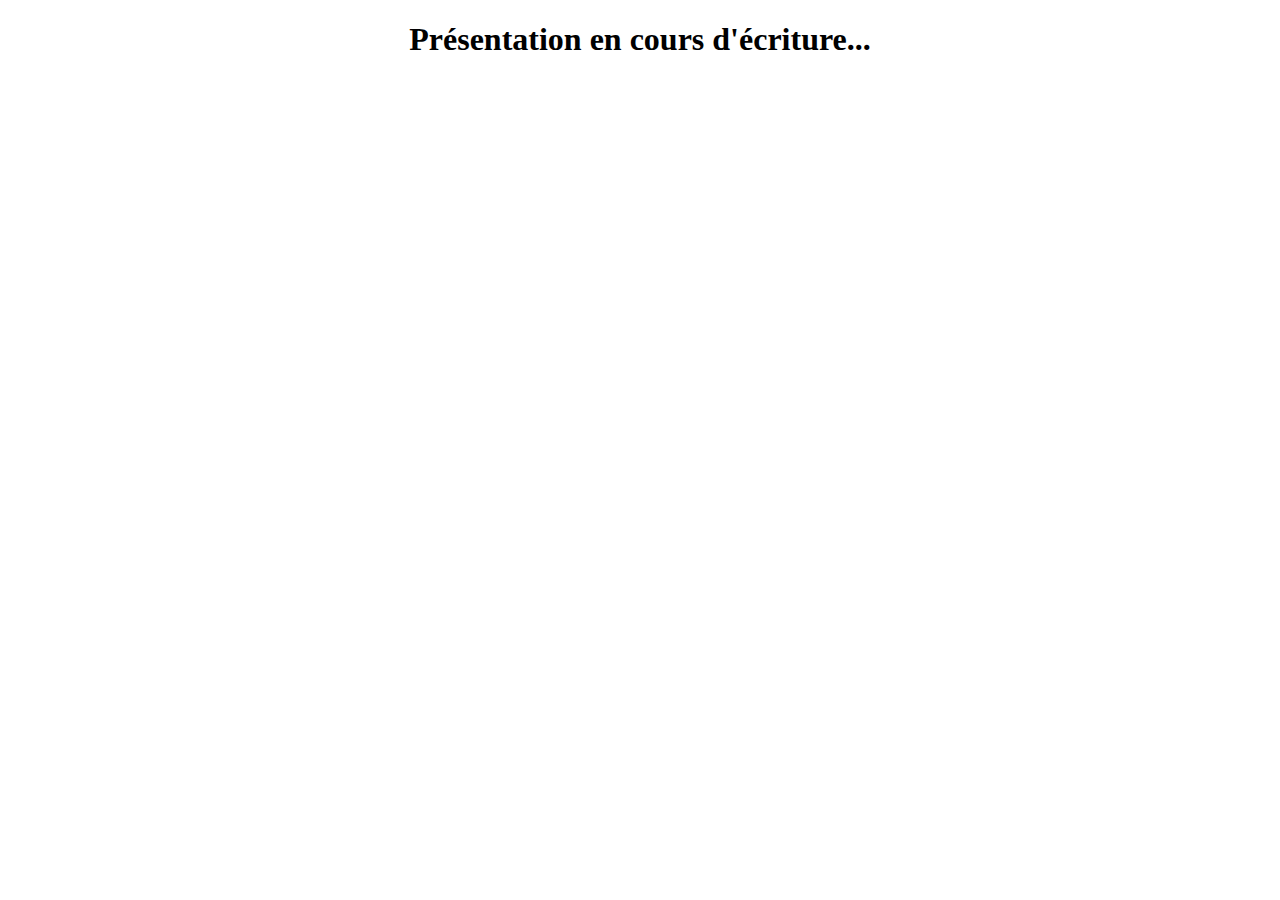
==== index.html @ 57c6d0ca "commit initial, ajout des fichiers de code css, html, javascript, des images svg et png ainsi que du" ====
<!DOCTYPE html>
<html lang="fr-FR">
    <head>
        <meta charset="UTF-8">
        <meta name="viewport" content="width=device-width, initial-scale=1.0">
        <title>Présentation</title>
    </head>
    <body>
        <h1 style="text-align: center;">Présentation en cours d'écriture...</h1>
    </body>
</html>
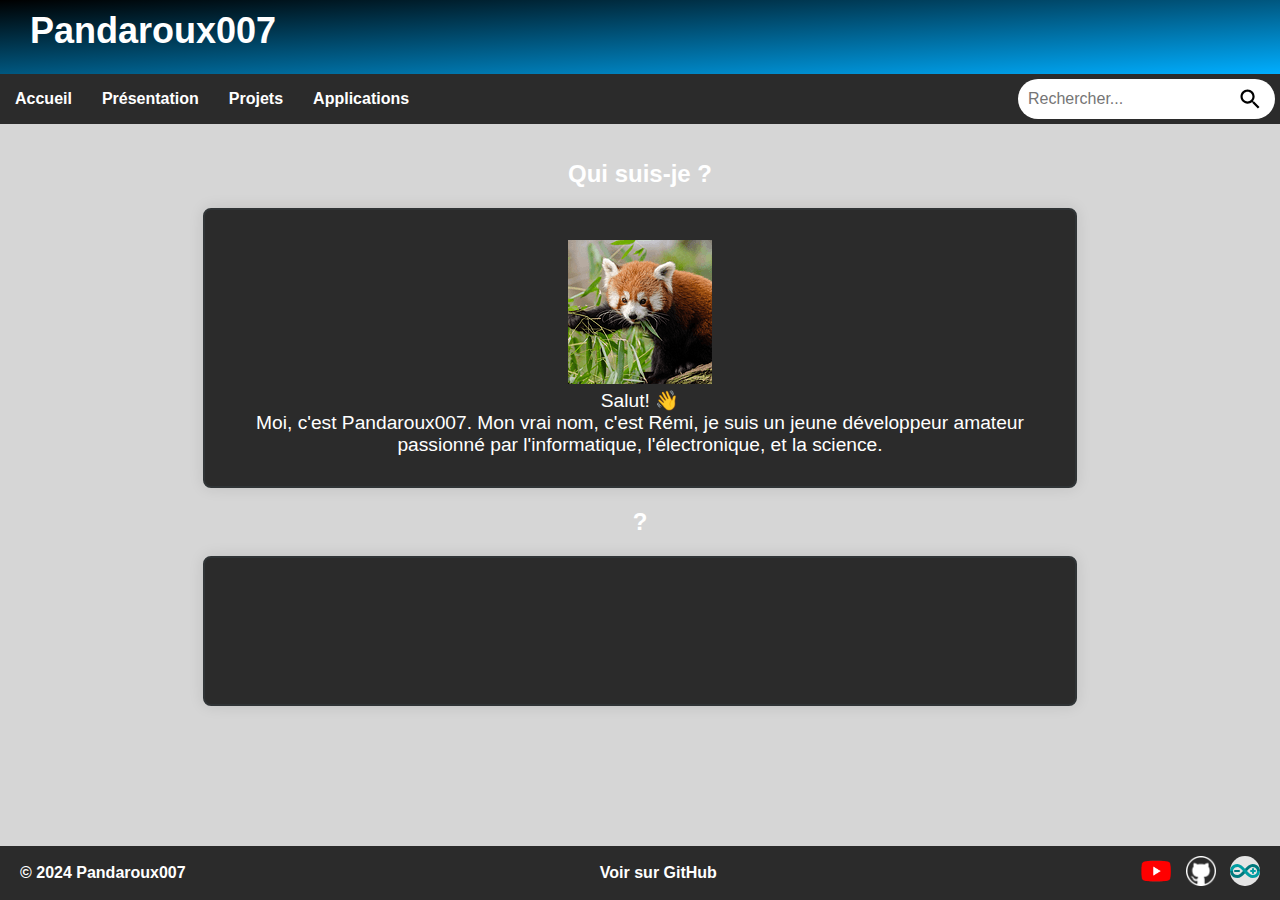
==== commit 8f39fc66: "Commit des fichiers pour déplacement, site non terminé!" ====
--- a/index.html
+++ b/index.html
@@ -1,11 +1,82 @@
 <!DOCTYPE html>
-<html lang="fr-FR">
+<html lang="FR-fr">
     <head>
+        <!-- paramètre html -->
         <meta charset="UTF-8">
         <meta name="viewport" content="width=device-width, initial-scale=1.0">
-        <title>Présentation</title>
+        <meta name="author" content="pandaroux007"/>
+        <meta name="description" content="Site de pandaroux007, jeune développeur amateur de bidouilles et de programmation"/>
+        <meta name="keywords" content="pandaroux007, developpeur, develloppeur, devellopeur, projets, présentation, python, c++, arduino"/>
+        <title>🚀 Hey, salut! 👋 Moi, c'est pandaroux007!</title>
+        <!-- fichier de style css -->
+        <link rel="stylesheet" type="text/css" href="core/style_core/style_page.css">
+        <link rel="stylesheet" type="text/css" href="core/style_core/style_barre_nav.css">
+        <link rel="stylesheet" type="text/css" href="core/style_core/style_widgets.css">
     </head>
     <body>
-        <h1 style="text-align: center;">Présentation en cours d'écriture...</h1>
+        <!--en-tête de page-->
+        <header id="haut_de_page" class="header" role="banner">
+            <div class="titres">
+                <h1 class="titre_site" id="titre_site" title="Pandaroux007">Pandaroux007</h1>
+            </div>
+            <div id="icone_menu_hamburger">
+                <span></span>
+                <span></span>
+                <span></span>
+            </div>
+        </header>
+        <!--barre de navigation et de recherche-->
+        <section id="menu_nav_pages_et_recherche" role="navigation">
+            <!--onglets avec liens vers téléchargement et doc-->
+            <nav class="onglets">
+                <a href="index.html"><li>Accueil</li></a>
+                <a href="#presentation"><li>Présentation</li></a>
+                <a href="#projets"><li>Projets</li></a>
+                <a href="#application"><li>Applications</li></a>
+            </nav>
+            <!--Barre de recherche et son icone-->
+            <div class="conteneur_recherche" title="Entrez un terme ici">
+                <input type="text" class="barre_de_recherche" placeholder="Rechercher..." autocomplete="on" autofocus>
+                <div class="icone-loupe-recherche">
+                    <img src="core/icons_core/recherche.svg" onmousedown="return false" onmousemove="return false" alt="Recherche" title="Rechercher" width="20px" height="20px">
+                </div>
+            </div>
+        </section>
+        <!--Contenu de la page (article, etc...)-->
+        <main class="partie_centrale" role="main">
+            <!--section présentation-->
+            <h2 class="titres_sections_partie_centrale" id="id_titre_presentation">Qui suis-je ?</h2>
+            <section class="sections_partie_centrale section_presentation" aria-labelledby="id_titre_presentation">
+                <img src="core/icons_core/pandaroux007.png" class="img_logo_gotime" onmousedown="return false" onmousemove="return false" alt="Pandaroux007" title="Mon avatar">
+                <article>
+                    Salut! 👋<br>
+                    Moi, c'est Pandaroux007. Mon vrai nom, c'est Rémi, je suis un jeune développeur
+                    amateur passionné par l'informatique, l'électronique, et la science.<br>
+                </article>
+            </section>
+            <!--section présentation-->
+            <h2 class="titres_sections_partie_centrale" id=""> ?</h2>
+            <section class="sections_partie_centrale" aria-labelledby="">
+                
+            </section>
+        </main>
+        <!--bas de page-->
+        <footer class="bas_de_page" role="contentinfo">
+            <div class="bas_de_page_gauche">
+                <p>&copy; 2024 Pandaroux007</p>
+            </div>
+            <div class="bas_de_page_centre">
+                <a href="https://www.github.com/pandaroux007/pandaroux007.github.io" target="_blank">Voir sur GitHub</a>
+            </div>
+            <!--lien sociaux-->
+            <div class="bas_de_page_droite">
+                <a href="https://www.youtube.com/@pandaroux007" target="_blank"><img src="core/icons_core/youtube.png" onmousedown="return false" onmousemove="return false" alt="YouTube" title="YouTube"></a>
+                <a href="https://github.com/pandaroux007" target="_blank"><img src="core/icons_core/github.png" onmousedown="return false" onmousemove="return false" alt="GitHub" title="GitHub"></a>
+                <a href="https://forum.arduino.cc/u/pandaroux007/summary" target="_blank"><img src="core/icons_core/arduino.svg" onmousedown="return false" onmousemove="return false" alt="Arduino Forum" title="Arduino Forum"></a>
+            </div>
+        </footer>
+        <!--charger le javascript -->
+        <script src="core/scripts_core/eventClickBurgerMenu.js"></script>
+        <script>0</script>
     </body>
 </html>--- a/core/style_core/style_page.css
+++ b/core/style_core/style_page.css
@@ -0,0 +1,162 @@
+/* Paramètres pour toute la page */
+@keyframes opac {from {opacity:0} to {opacity:1}}
+* {
+    scroll-behavior: smooth;
+    margin: 0;
+    padding: 0;
+    font-family: Arial, sans-serif;
+    /* animation */
+    animation:opac 0.8s
+}
+
+/* Pour le problème du footer voir : https://openclassrooms.com/forum/sujet/faire-un-footer-qui-reste-tout-le-temps-en-bas#message-91776182 
+et l'exemple sur jsfiddle.net : https://jsfiddle.net/n2zmp3d9/*/
+body {
+    min-height: 100vh;
+	display: flex;
+	flex-direction: column;
+}
+
+.partie_centrale {
+    background: #d6d6d6;
+    text-align: center;
+    flex: 1;
+	padding: 1rem;
+}
+
+/* ------------------------ En-tête du site */
+.header {
+    background: linear-gradient(to bottom right, #000000, #00aeff);
+    display: flex;
+    flex-wrap: wrap;
+    justify-content: space-between;
+    align-items: center;
+    padding: 10px; /* Espace intérieur de l'en-tête */
+    color: white;
+}
+
+/* Titre du site */
+.titres {
+    margin-left: 20px; /* Espacement entre les titres et le logo */
+    margin-bottom: 12px; /* Ajoute un espace entre les titres et le bord de la page */
+    flex-grow: 1; /* Permet à ce conteneur de prendre autant d'espace que possible */
+    text-align: left;
+}
+
+.titre_site {
+    font-size: 36px;
+    margin: 0;
+    text-decoration: none;
+}
+
+.sous_titre_site {
+    font-size: 20px;
+    margin: 0;
+    font-weight: normal;
+}
+
+.logo {
+    flex-shrink: 0; /* empêche le logo de rétrécir pour s'adapter à l'écran */
+    margin-left: 5px; /* espacement entre le logo et les titres */
+}
+
+.logo img {
+    max-width: 100%; /* largeur maximale de l'image : 100% de la largeur du conteneur */
+    height: 80px;
+    width: 80px;
+}
+
+/* ------------------------ responsive ------------------------ */
+@media screen and (max-width: 768px) {
+    /* annule la différence créée par la disparition du logo de l'appli */
+    .header {height: 84px;}
+
+    /* cache l'image quand l'écran est trop petit */
+    .logo {display: none;}
+
+    /* ajuste l'espacement quand l'image est cachée */
+    .titres {
+        margin-bottom: 0;
+        text-align: center;
+    }
+
+    /* On ajuste la position des éléments du footer en fonction de la taille de l'écran */
+    .bas_de_page {
+        flex-direction: column;
+        text-align: center;
+    }
+
+    .bas_de_page_gauche,
+    .bas_de_page_centre,
+    .bas_de_page_droite {
+        padding: 7px 0;
+    }
+
+    .bas_de_page_droite a {
+        margin: 5px;
+    }
+}
+
+@media screen and (max-width: 495px) {
+    .sous_titre_site {
+        display: none;
+    }
+
+    .titre_site {
+        text-align: left;
+        margin-left: 0px;
+    }
+
+    .logo {
+        display: block;
+        text-align: left;
+    }
+}
+
+/* ------------------------ style du bas de la page */
+.bas_de_page {
+    background-color: #2B2B2B;
+    color: white;
+    padding: 10px 0;
+    display: flex;
+    justify-content: space-between;
+    align-items: center;
+    width: 100%;
+}
+
+.bas_de_page_gauche,
+.bas_de_page_centre,
+.bas_de_page_droite {
+    padding: 0 20px;
+    font-weight: bold;
+}
+
+.bas_de_page_gauche p {margin: 0;}
+
+.bas_de_page_centre a {
+    color: white;
+    text-decoration: none;
+    justify-content: space-between;
+}
+.bas_de_page_centre a:visited {color: white;}
+
+.bas_de_page_droite a {margin-left: 10px;}
+.bas_de_page_droite img {width: 30px; height: 30px;}
+
+
+@media screen and (max-width: 768px) {
+    .bas_de_page {
+        flex-direction: column;
+        text-align: center;
+    }
+
+    .bas_de_page_gauche,
+    .bas_de_page_centre,
+    .bas_de_page_droite {
+        padding: 7px 0;
+    }
+
+    .bas_de_page_droite a {
+        margin: 5px;
+    }
+}--- a/core/style_core/style_barre_nav.css
+++ b/core/style_core/style_barre_nav.css
@@ -0,0 +1,130 @@
+#icone_menu_hamburger {
+    display: block;
+}
+
+/*barre grise du menu et de la barre de recherche */
+#menu_nav_pages_et_recherche {
+    background-color: #2B2B2B;
+    display: flex;
+    flex-direction: row;
+    align-items: center;
+    justify-content: space-between;
+    max-height: 0;
+    overflow: hidden;
+    transition: max-height 0.3s ease-out;
+}
+
+#menu_nav_pages_et_recherche.show {
+    max-height: 256px;
+}
+
+.onglets {
+    display: flex;
+    flex-direction: row;
+    align-items: center;
+    list-style: none;
+    cursor: pointer;
+}
+
+.onglets li {
+    padding: 15px;
+}
+
+.onglets li:hover {
+    height: 80%;
+    background-color: #3b3b3b;
+    color: aqua;
+}
+
+.onglets a {
+    color: white;
+    text-decoration: none;
+    font-weight: bold;
+}
+
+/*barre de recherche*/
+.conteneur_recherche {
+    display: flex;
+    align-items: center;
+    background-color: white;
+    border-radius: 20px;
+    margin: 5px;
+    padding: 5px 10px;
+}
+
+.barre_de_recherche {
+    flex: 1;
+    border: none;
+    outline: none;
+    font-size: 16px;
+    background-color: transparent;
+}
+
+.icone-loupe-recherche {
+    align-items: center;
+    text-align: center;
+    height: 20px; /*hauteur*/
+    width: 20px; /*largeur*/
+    padding: 5px; /* Espace interieur */
+    cursor: pointer;
+}
+
+/* creation de la side-barre */
+@media screen and (max-width: 768px) {
+    /* icone du menu (hamburger et croix) animée */
+    #icone_menu_hamburger {
+        margin-right: 10px;
+        width: 40px;
+        height: 40px;
+        background: transparent;
+        border: none;
+        cursor: pointer;
+        padding: 0;
+        display: flex;
+        flex-direction: column;
+        justify-content: space-around;
+        align-items: center;
+    }
+
+    #icone_menu_hamburger span {
+        width: 40px;
+        height: 4px;
+        background-color: black;
+        border-radius: 4px;
+        transition: all 0.3s ease-in-out;
+    }
+
+    #icone_menu_hamburger.active span:nth-child(1) {transform: translateY(13.5px) rotate(45deg);}
+    #icone_menu_hamburger.active span:nth-child(2) {opacity: 0;}
+    #icone_menu_hamburger.active span:nth-child(3) {transform: translateY(-12.5px) rotate(-45deg);}
+
+    #menu_nav_pages_et_recherche {
+        /*display: none;*/
+        /*height: 0;*/
+        padding: 0;
+        display: flex;
+        flex-direction: column;
+        justify-content: center;
+        align-items: center;
+    }
+
+    .onglets {
+        flex-direction: column;
+        align-items: stretch;
+    }
+
+    .onglets a {
+        width: 100%;
+        text-align: center;
+    }
+
+    .conteneur_recherche {
+        width: 90%;
+        margin: 10px auto;
+    }
+}
+
+@media screen and (min-width: 769px) {
+    #icone_menu_hamburger {display: none;}
+    #menu_nav_pages_et_recherche {max-height: none;}
+}--- a/core/style_core/style_widgets.css
+++ b/core/style_core/style_widgets.css
@@ -0,0 +1,54 @@
+/* Boutons sur la page vers le lien de téléchargement, la doc, etc...*/
+.bouton {
+    cursor: pointer;
+    display: inline-block;
+    background-color: #3498DB;
+    text-decoration: none;
+    color: white;
+    border-radius: 5px;
+    padding: 10px 20px;
+    margin: 10px 0;
+    box-shadow: 0 5px #00608d;
+}
+
+.bouton:hover {
+    transform: translateY(1px);
+    -webkit-transform: translateY(1px);
+    box-shadow: 0 4px #00608d;
+}
+
+.bouton:active {
+    transform: translateY(4px);
+    -webkit-transform: translateY(4px);
+    box-shadow: 0 1px #00608d;
+}
+
+/* les sections principales de la partie centrale (main) */
+.titres_sections_partie_centrale {
+    margin-top: 10px;
+    margin-bottom: 10px;
+    padding: 10px 30px;
+    color: white;
+    font-weight: bold;
+}
+
+.sections_partie_centrale {
+    border-radius: 8px;
+    border: 2px solid #303436;
+    background-color: #2B2B2B;
+    padding: 30px; /* espace intérieur */
+    font-size: larger;
+    margin-inline: 15%;
+    min-height: 150px; /* hauteur minimale de la section */
+    box-sizing: border-box; /* inclure la bordure dans le calcul de la taille */
+    box-shadow: 0 0 15px rgba(0, 0, 0, 0.1);
+    color: white;
+}
+
+/* Media query pour les petits écrans */
+@media screen and (max-width: 768px) {
+    .sections_partie_centrale {
+        margin-inline: 5%;
+        padding: 10px;
+    }
+}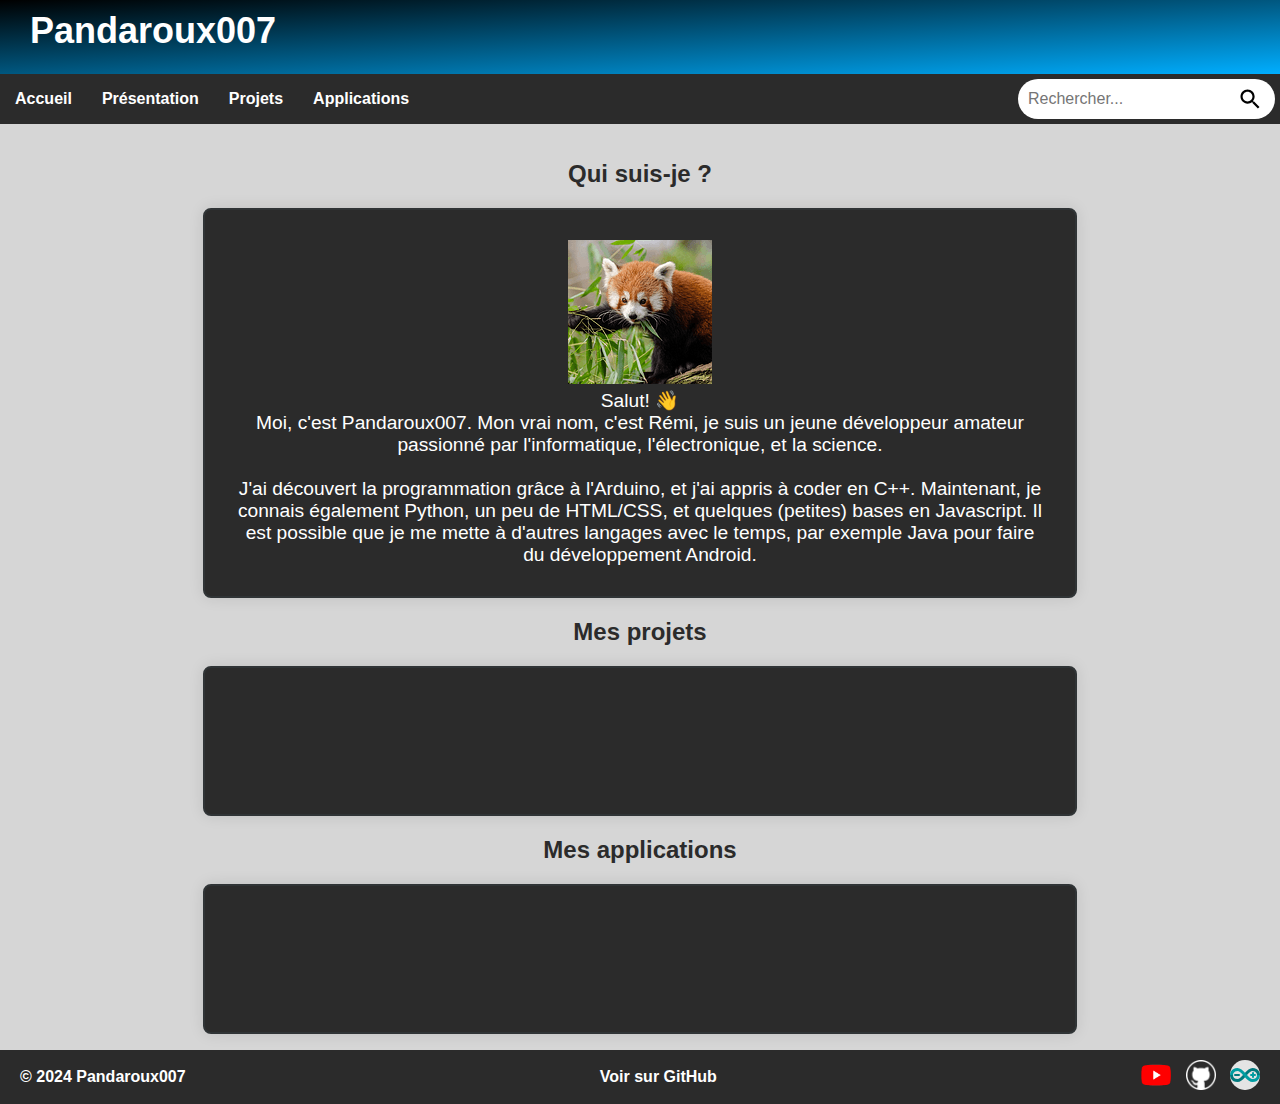
==== commit 1129140e: "Changement de l'arborescence des fichiers, création d'un core contenant la base du site et les style" ====
--- a/index.html
+++ b/index.html
@@ -32,7 +32,7 @@
                 <a href="index.html"><li>Accueil</li></a>
                 <a href="#presentation"><li>Présentation</li></a>
                 <a href="#projets"><li>Projets</li></a>
-                <a href="#application"><li>Applications</li></a>
+                <a href="#applications"><li>Applications</li></a>
             </nav>
             <!--Barre de recherche et son icone-->
             <div class="conteneur_recherche" title="Entrez un terme ici">
@@ -46,17 +46,27 @@
         <main class="partie_centrale" role="main">
             <!--section présentation-->
             <h2 class="titres_sections_partie_centrale" id="id_titre_presentation">Qui suis-je ?</h2>
-            <section class="sections_partie_centrale section_presentation" aria-labelledby="id_titre_presentation">
+            <section id="presentation" class="sections_partie_centrale section_presentation" aria-labelledby="id_titre_presentation">
                 <img src="core/icons_core/pandaroux007.png" class="img_logo_gotime" onmousedown="return false" onmousemove="return false" alt="Pandaroux007" title="Mon avatar">
                 <article>
                     Salut! 👋<br>
                     Moi, c'est Pandaroux007. Mon vrai nom, c'est Rémi, je suis un jeune développeur
                     amateur passionné par l'informatique, l'électronique, et la science.<br>
+                    <br>
+                    J'ai découvert la programmation grâce à l'Arduino, et j'ai appris à coder en C++.
+                    Maintenant, je connais également Python, un peu de HTML/CSS, et quelques (petites)
+                    bases en Javascript. Il est possible que je me mette à d'autres langages avec le temps,
+                    par exemple Java pour faire du développement Android.
                 </article>
             </section>
-            <!--section présentation-->
-            <h2 class="titres_sections_partie_centrale" id=""> ?</h2>
-            <section class="sections_partie_centrale" aria-labelledby="">
+            <!--section projets-->
+            <h2 class="titres_sections_partie_centrale" id="">Mes projets</h2>
+            <section id="projets" class="sections_partie_centrale" aria-labelledby="">
+                
+            </section>
+            <!--section applications-->
+            <h2 class="titres_sections_partie_centrale" id="">Mes applications</h2>
+            <section id="applications" class="sections_partie_centrale" aria-labelledby="">
                 
             </section>
         </main>
--- a/core/style_core/style_page.css
+++ b/core/style_core/style_page.css
@@ -1,3 +1,5 @@
+@import url("style_couleur.css");
+
 /* Paramètres pour toute la page */
 @keyframes opac {from {opacity:0} to {opacity:1}}
 * {
@@ -18,7 +20,7 @@
 }
 
 .partie_centrale {
-    background: #d6d6d6;
+    background: var(--couleur-background-partie-centrale);
     text-align: center;
     flex: 1;
 	padding: 1rem;
@@ -31,7 +33,7 @@
     flex-wrap: wrap;
     justify-content: space-between;
     align-items: center;
-    padding: 10px; /* Espace intérieur de l'en-tête */
+    padding: 10px;
     color: white;
 }
 
@@ -65,6 +67,36 @@
     height: 80px;
     width: 80px;
 }
+
+/* ------------------------ style du bas de la page (footer) */
+.bas_de_page {
+    background-color: var(--couleur-sombre);
+    color: white;
+    padding: 10px 0;
+    display: flex;
+    justify-content: space-between;
+    align-items: center;
+    width: 100%;
+}
+
+.bas_de_page_gauche,
+.bas_de_page_centre,
+.bas_de_page_droite {
+    padding: 0 20px;
+    font-weight: bold;
+}
+
+.bas_de_page_gauche p {margin: 0;}
+
+.bas_de_page_centre a {
+    color: white;
+    text-decoration: none;
+    justify-content: space-between;
+}
+.bas_de_page_centre a:visited {color: white;}
+
+.bas_de_page_droite a {margin-left: 10px;}
+.bas_de_page_droite img {width: 30px; height: 30px;}
 
 /* ------------------------ responsive ------------------------ */
 @media screen and (max-width: 768px) {
@@ -111,52 +143,4 @@
         display: block;
         text-align: left;
     }
-}
-
-/* ------------------------ style du bas de la page */
-.bas_de_page {
-    background-color: #2B2B2B;
-    color: white;
-    padding: 10px 0;
-    display: flex;
-    justify-content: space-between;
-    align-items: center;
-    width: 100%;
-}
-
-.bas_de_page_gauche,
-.bas_de_page_centre,
-.bas_de_page_droite {
-    padding: 0 20px;
-    font-weight: bold;
-}
-
-.bas_de_page_gauche p {margin: 0;}
-
-.bas_de_page_centre a {
-    color: white;
-    text-decoration: none;
-    justify-content: space-between;
-}
-.bas_de_page_centre a:visited {color: white;}
-
-.bas_de_page_droite a {margin-left: 10px;}
-.bas_de_page_droite img {width: 30px; height: 30px;}
-
-
-@media screen and (max-width: 768px) {
-    .bas_de_page {
-        flex-direction: column;
-        text-align: center;
-    }
-
-    .bas_de_page_gauche,
-    .bas_de_page_centre,
-    .bas_de_page_droite {
-        padding: 7px 0;
-    }
-
-    .bas_de_page_droite a {
-        margin: 5px;
-    }
 }--- a/core/style_core/style_widgets.css
+++ b/core/style_core/style_widgets.css
@@ -28,14 +28,14 @@
     margin-top: 10px;
     margin-bottom: 10px;
     padding: 10px 30px;
-    color: white;
+    color: var(--couleur-sombre);
     font-weight: bold;
 }
 
 .sections_partie_centrale {
     border-radius: 8px;
     border: 2px solid #303436;
-    background-color: #2B2B2B;
+    background-color: var(--couleur-sombre);
     padding: 30px; /* espace intérieur */
     font-size: larger;
     margin-inline: 15%;
@@ -45,10 +45,39 @@
     color: white;
 }
 
-/* Media query pour les petits écrans */
 @media screen and (max-width: 768px) {
     .sections_partie_centrale {
         margin-inline: 5%;
         padding: 10px;
     }
-}+}
+
+/* bouton voir plus */
+.bouton_voir_plus {
+    display: flex;
+    flex-direction: row;
+    align-items: center;
+    text-decoration: none;
+    color: white;
+    float: right;
+    cursor: pointer;
+    margin-top: 30px;
+}
+
+.bouton_voir_plus:hover {color: aqua;}
+
+.bouton_voir_plus img {
+    height: 20px;
+    width: 20px;
+    fill: white;
+    margin-left: 5px;
+}
+
+/* liens dans les paragraphes */
+.txt_lien {
+    text-decoration: none;
+    color: white;
+    font-weight: bold;
+}
+
+.txt_lien:hover {color: aqua;}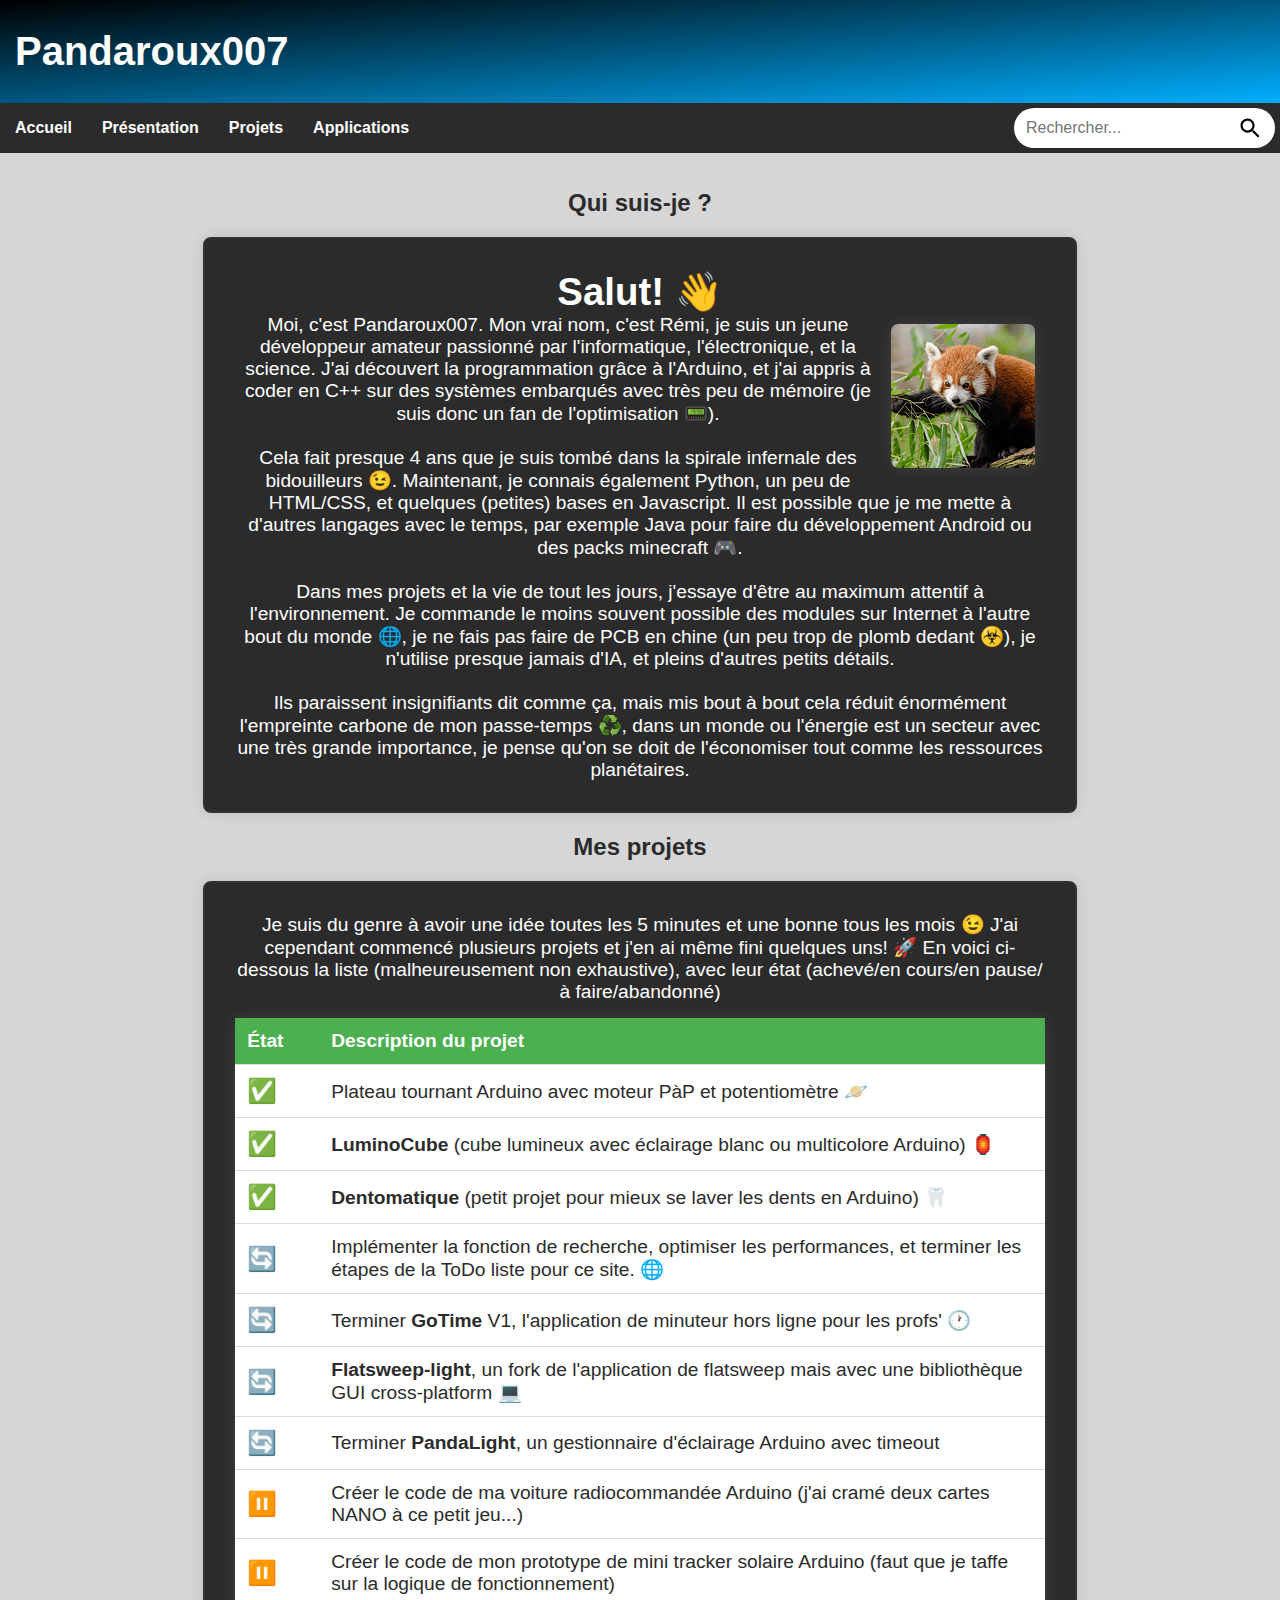
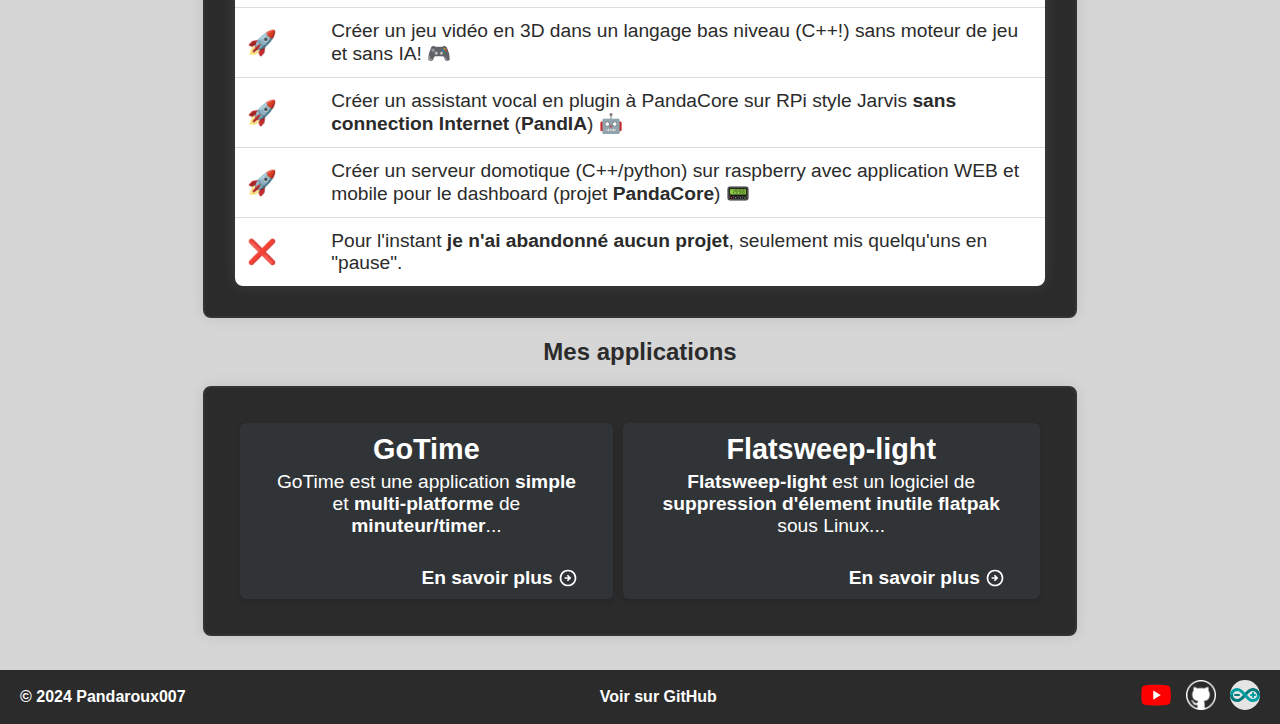
==== commit 3f4250a3: "MàJ core. ToDo DONE > voir ToDo.md" ====
--- a/index.html
+++ b/index.html
@@ -7,17 +7,20 @@
         <meta name="author" content="pandaroux007"/>
         <meta name="description" content="Site de pandaroux007, jeune développeur amateur de bidouilles et de programmation"/>
         <meta name="keywords" content="pandaroux007, developpeur, develloppeur, devellopeur, projets, présentation, python, c++, arduino"/>
-        <title>🚀 Hey, salut! 👋 Moi, c'est pandaroux007!</title>
         <!-- fichier de style css -->
-        <link rel="stylesheet" type="text/css" href="core/style_core/style_page.css">
+        <link rel="stylesheet" type="text/css" href="core/style_core/style_haut_bas.css">
         <link rel="stylesheet" type="text/css" href="core/style_core/style_barre_nav.css">
         <link rel="stylesheet" type="text/css" href="core/style_core/style_widgets.css">
+        <link rel="stylesheet" type="text/css" href="styles/style_accueil.css">
+        <!-- favicon & titre -->
+        <link rel="shortcut icon" type="image/png" href="core/icons_core/logo.svg">
+        <title>Hey, salut! 👋 Moi, c'est pandaroux007! 🚀</title>
     </head>
     <body>
         <!--en-tête de page-->
         <header id="haut_de_page" class="header" role="banner">
-            <div class="titres">
-                <h1 class="titre_site" id="titre_site" title="Pandaroux007">Pandaroux007</h1>
+            <div class="titre_seul">
+                <h1 class="titre_site" title="Pandaroux007">Pandaroux007</h1>
             </div>
             <div id="icone_menu_hamburger">
                 <span></span>
@@ -46,29 +49,134 @@
         <main class="partie_centrale" role="main">
             <!--section présentation-->
             <h2 class="titres_sections_partie_centrale" id="id_titre_presentation">Qui suis-je ?</h2>
-            <section id="presentation" class="sections_partie_centrale section_presentation" aria-labelledby="id_titre_presentation">
-                <img src="core/icons_core/pandaroux007.png" class="img_logo_gotime" onmousedown="return false" onmousemove="return false" alt="Pandaroux007" title="Mon avatar">
+            <section id="presentation" class="sections_partie_centrale" aria-labelledby="id_titre_presentation">
                 <article>
-                    Salut! 👋<br>
-                    Moi, c'est Pandaroux007. Mon vrai nom, c'est Rémi, je suis un jeune développeur
-                    amateur passionné par l'informatique, l'électronique, et la science.<br>
-                    <br>
-                    J'ai découvert la programmation grâce à l'Arduino, et j'ai appris à coder en C++.
+                    <h1>Salut! 👋<br></h1>
+                    <img src="icons/pandaroux007.png" id="avatar" onmousedown="return false" onmousemove="return false" alt="Pandaroux007" title="Mon avatar (n'est-il pas mignon simone! 🤩)">
+                    <p>Moi, c'est Pandaroux007. Mon vrai nom, c'est Rémi, je suis un jeune développeur
+                    amateur passionné par l'informatique, l'électronique, et la science. J'ai découvert
+                    la programmation grâce à l'Arduino, et j'ai appris à coder en C++ sur des systèmes
+                    embarqués avec très peu de mémoire (je suis donc un fan de l'optimisation 📟️).<br></p>
+                    <p><br>Cela fait presque 4 ans que je suis tombé dans la spirale infernale des bidouilleurs 😉.
                     Maintenant, je connais également Python, un peu de HTML/CSS, et quelques (petites)
                     bases en Javascript. Il est possible que je me mette à d'autres langages avec le temps,
-                    par exemple Java pour faire du développement Android.
+                    par exemple Java pour faire du développement Android ou des packs minecraft 🎮️.<br></p>
+                    <p><br>Dans mes projets et la vie de tout les jours, j'essaye d'être au maximum attentif
+                    à l'environnement. Je commande le moins souvent possible des modules sur Internet
+                    à l'autre bout du monde 🌐, je ne fais pas faire de PCB en chine (un peu trop de
+                    plomb dedant ☣️), je n'utilise presque jamais d'IA, et pleins d'autres petits détails.<br></p>
+                    <p><br>Ils paraissent insignifiants dit comme ça, mais mis bout à bout cela réduit énormément
+                    l'empreinte carbone de mon passe-temps ♻️, dans un monde ou l'énergie est un secteur avec
+                    une très grande importance, je pense qu'on se doit de l'économiser tout comme les
+                    ressources planétaires.</p>
                 </article>
             </section>
             <!--section projets-->
             <h2 class="titres_sections_partie_centrale" id="">Mes projets</h2>
             <section id="projets" class="sections_partie_centrale" aria-labelledby="">
-                
+                <table class="tableau_projets">
+                    <caption>
+                        Je suis du genre à avoir une idée toutes les 5 minutes et une bonne tous les mois 😉
+                        J'ai cependant commencé plusieurs projets et j'en ai même fini quelques uns! 🚀
+                        En voici ci-dessous la liste (malheureusement non exhaustive), avec leur état (achevé/en cours/en pause/à faire/abandonné)
+                    </caption>
+                    <!-- première ligne contenant les en-tête de colonnes -->
+                    <thead>
+                        <tr>
+                            <th class="colonne_etat_projet">État</th>
+                            <th>Description du projet</th>
+                        </tr>
+                    </thead>
+                    <tbody>
+                        <!-- projets terminés (y'en a si peu ??) -->
+                        <tr>
+                            <td class="colonne_etat_projet" data-label="État"><span class="icone_etat_projet">✅</span></td>
+                            <td data-label="Description">Plateau tournant Arduino avec moteur PàP et potentiomètre 🪐</td>
+                        </tr>
+                        <tr>
+                            <td class="colonne_etat_projet" data-label="État"><span class="icone_etat_projet">✅</span></td>
+                            <td data-label="Description"><b>LuminoCube</b> (cube lumineux avec éclairage blanc ou multicolore Arduino) 🏮</td>
+                        </tr>
+                        <tr>
+                            <td class="colonne_etat_projet" data-label="État"><span class="icone_etat_projet">✅</span></td>
+                            <td data-label="Description"><b>Dentomatique</b> (petit projet pour mieux se laver les dents en Arduino) 🦷</td>
+                        </tr>
+                        <!-- projets en cours -->
+                        <tr>
+                            <td class="colonne_etat_projet" data-label="État"><span class="icone_etat_projet">🔄</span></td>
+                            <td data-label="Description">
+                                Implémenter la fonction de recherche, optimiser les performances,
+                                et terminer les étapes de la ToDo liste pour ce site. 🌐</td>
+                        </tr>
+                        <tr>
+                            <td class="colonne_etat_projet" data-label="État"><span class="icone_etat_projet">🔄</span></td>
+                            <td data-label="Description">Terminer <b>GoTime</b> V1, l'application de minuteur hors ligne pour les profs' 🕐️</td>
+                        </tr>
+                        <tr>
+                            <td class="colonne_etat_projet" data-label="État"><span class="icone_etat_projet">🔄</span></td>
+                            <td data-label="Description"><b>Flatsweep-light</b>, un fork de l'application de flatsweep mais
+                                avec une bibliothèque GUI cross-platform 💻️</td>
+                        </tr>
+                        <tr>
+                            <td class="colonne_etat_projet" data-label="État"><span class="icone_etat_projet">🔄</span></td>
+                            <td data-label="Description">Terminer <b>PandaLight</b>, un gestionnaire d'éclairage Arduino avec timeout</td>
+                        </tr>
+                        <!-- projets mis en pause (temporaire !!!) -->
+                        <tr>
+                            <td class="colonne_etat_projet" data-label="État"><span class="icone_etat_projet">⏸️</span></td>
+                            <td data-label="Description">Créer le code de ma voiture radiocommandée Arduino (j'ai cramé deux cartes NANO à ce petit jeu...)</td>
+                        </tr>
+                        <tr>
+                            <td class="colonne_etat_projet" data-label="État"><span class="icone_etat_projet">⏸️</span></td>
+                            <td data-label="Description">Créer le code de mon prototype de mini tracker solaire Arduino (faut que je taffe sur la logique de fonctionnement)</td>
+                        </tr>
+                        <!-- projets à réaliser (certains utopiques lol) -->
+                        <tr>
+                            <td class="colonne_etat_projet" data-label="État"><span class="icone_etat_projet">🚀</span></td>
+                            <td data-label="Description">Créer un jeu vidéo en 3D dans un langage bas niveau (C++!) sans moteur de jeu et sans IA! 🎮️</td>
+                        </tr>
+                        <tr>
+                            <td class="colonne_etat_projet" data-label="État"><span class="icone_etat_projet">🚀</span></td>
+                            <td data-label="Description">Créer un assistant vocal en plugin à PandaCore sur RPi style Jarvis <b>sans connection Internet</b> (<b>PandIA</b>) 🤖</td>
+                        </tr>
+                        <tr>
+                            <td class="colonne_etat_projet" data-label="État"><span class="icone_etat_projet">🚀</span></td>
+                            <td data-label="Description">Créer un serveur domotique (C++/python) sur raspberry avec
+                                application WEB et mobile pour le dashboard (projet <b>PandaCore</b>) 📟️</td>
+                        </tr>
+                        <!-- projets abandonnés -->
+                        <tr>
+                            <td class="colonne_etat_projet" data-label="État"><span class="icone_etat_projet">❌</span></td>
+                            <td data-label="Description">Pour l'instant <b>je n'ai abandonné aucun projet</b>, seulement mis quelqu'uns en "pause".</td>
+                        </tr>
+                    </tbody>
+                </table>
             </section>
             <!--section applications-->
             <h2 class="titres_sections_partie_centrale" id="">Mes applications</h2>
-            <section id="applications" class="sections_partie_centrale" aria-labelledby="">
-                
+            <section id="applications" class="sections_partie_centrale parent_cellules_internes" aria-labelledby="">
+                <div class="cellule_interne">
+                    <h2><a href="https://pandaroux007.github.io/gotime/" class="txt_lien" target="_blank">GoTime</a></h2>
+                    <p>
+                        GoTime est une application <b>simple</b> et <b>multi-platforme</b> de <b>minuteur/timer</b>...
+                    </p>
+                    <a href="gotime/index.html" class="bouton_voir_plus" title="En savoir plus">
+                        <p><b>En savoir plus</b></p>
+                        <img src="core/icons_core/arrow_circle.svg" onmousedown="return false" onmousemove="return false" alt="➡️">
+                    </a>
+                </div>
+                <div class="cellule_interne">
+                    <h2><a href="https://pandaroux007.github.io/flatsweep-light/" class="txt_lien" target="_blank">Flatsweep-light</a></h2>
+                    <p>
+                        <b>Flatsweep-light</b> est un logiciel de <b>suppression d'élement inutile flatpak</b> sous Linux...
+                    </p>
+                    <a href="index.html" class="bouton_voir_plus" title="En savoir plus">
+                        <p><b>En savoir plus</b></p>
+                        <img src="core/icons_core/arrow_circle.svg" onmousedown="return false" onmousemove="return false" alt="➡️">
+                    </a>
+                </div>
             </section>
+            <br>
         </main>
         <!--bas de page-->
         <footer class="bas_de_page" role="contentinfo">
@@ -87,6 +195,7 @@
         </footer>
         <!--charger le javascript -->
         <script src="core/scripts_core/eventClickBurgerMenu.js"></script>
+        <script src="scripts/titleIconsStateProject.js"></script>
         <script>0</script>
     </body>
 </html>--- a/core/style_core/style_haut_bas.css
+++ b/core/style_core/style_haut_bas.css
@@ -0,0 +1,148 @@
+/* Paramètres pour toute la page */
+@keyframes opac {from {opacity:0} to {opacity:1}}
+* {
+    scroll-behavior: smooth;
+    margin: 0;
+    font-family: Arial, sans-serif;
+    /* animation */
+    animation:opac 0.8s
+}
+
+/* Pour le problème du footer voir : https://openclassrooms.com/forum/sujet/faire-un-footer-qui-reste-tout-le-temps-en-bas#message-91776182 
+et l'exemple sur jsfiddle.net : https://jsfiddle.net/n2zmp3d9/*/
+body {
+    min-height: 100vh;
+	display: flex;
+	flex-direction: column;
+}
+
+.partie_centrale {
+    background: #D6D6D6;
+    text-align: center;
+    flex: 1;
+	padding: 1rem;
+}
+
+/* ------------------------ En-tête du site */
+.header {
+    background: linear-gradient(to bottom right, #000000, #00aeff);
+    display: flex;
+    flex-wrap: wrap;
+    justify-content: space-between;
+    align-items: center;
+    padding: 10px;
+    color: white;
+}
+
+/* Titre(s) du site */
+.titres { /* quand il y a un titre et un sous-titre */
+    margin-left: 20px;
+    margin-bottom: 12px;
+    flex-grow: 1; /* Permet à ce conteneur de prendre autant d'espace que possible */
+    text-align: left;
+}
+
+.titre_seul { /* quand il n'y a qu'un titre */
+    margin-top: 19px;
+    margin-bottom: 19px;
+    margin-left: 5px;
+}
+
+.titre_site {
+    font-size: 40px;
+    margin: 0;
+    text-decoration: none;
+}
+
+.sous_titre_site {
+    font-size: 20px;
+    margin: 0;
+    font-weight: normal;
+}
+
+/* logo (pas sur toutes les pages) */
+.logo {
+    flex-shrink: 0; /* empêche le logo de rétrécir pour s'adapter à l'écran */
+    margin-left: 5px;
+}
+
+.logo img {
+    max-width: 100%; /* largeur maximale de l'image : 100% de la largeur du conteneur */
+    height: 80px;
+    width: 80px;
+}
+
+/* ------------------------ style du bas de la page (footer) */
+.bas_de_page {
+    background-color: #2B2B2B;
+    color: white;
+    padding: 10px 0;
+    display: flex;
+    justify-content: space-between;
+    align-items: center;
+    width: 100%;
+}
+
+.bas_de_page_gauche,
+.bas_de_page_centre,
+.bas_de_page_droite {
+    padding: 0 20px;
+    font-weight: bold;
+}
+
+.bas_de_page_gauche p {margin: 0;}
+
+.bas_de_page_centre a {
+    color: white;
+    text-decoration: none;
+    justify-content: space-between;
+}
+.bas_de_page_centre a:visited {color: white;}
+
+.bas_de_page_droite a {margin-left: 10px;}
+.bas_de_page_droite img {width: 30px; height: 30px;}
+
+/* ------------------------ responsive ------------------------ */
+@media screen and (max-width: 768px) {
+    /* annule la différence créée par la disparition du logo de l'appli */
+    .header {height: 84px;}
+
+    .logo {display: none;} /* cache l'image quand l'écran est trop petit */
+
+    /* ajuste l'espacement quand l'image est cachée */
+    .titres, .titre_seul {
+        text-align: center;
+    }
+
+    /* On ajuste la position des éléments du footer en fonction de la taille de l'écran */
+    .bas_de_page {
+        flex-direction: column;
+        text-align: center;
+    }
+
+    .bas_de_page_gauche,
+    .bas_de_page_centre,
+    .bas_de_page_droite {
+        padding: 7px 0;
+    }
+
+    .bas_de_page_droite a {
+        margin: 5px;
+    }
+}
+
+@media screen and (max-width: 495px) {
+    .sous_titre_site {
+        display: none;
+    }
+
+    .titre_site {
+        text-align: left;
+        margin-left: 0px;
+    }
+
+    .logo {
+        display: block;
+        text-align: left;
+    }
+}--- a/core/style_core/style_widgets.css
+++ b/core/style_core/style_widgets.css
@@ -28,18 +28,17 @@
     margin-top: 10px;
     margin-bottom: 10px;
     padding: 10px 30px;
-    color: var(--couleur-sombre);
+    color: #2B2B2B;
     font-weight: bold;
 }
 
 .sections_partie_centrale {
     border-radius: 8px;
     border: 2px solid #303436;
-    background-color: var(--couleur-sombre);
-    padding: 30px; /* espace intérieur */
+    background-color: #2B2B2B;
+    padding: 30px;
     font-size: larger;
     margin-inline: 15%;
-    min-height: 150px; /* hauteur minimale de la section */
     box-sizing: border-box; /* inclure la bordure dans le calcul de la taille */
     box-shadow: 0 0 15px rgba(0, 0, 0, 0.1);
     color: white;
@@ -80,4 +79,49 @@
     font-weight: bold;
 }
 
-.txt_lien:hover {color: aqua;}+.txt_lien:hover {color: aqua;}
+
+/* style section presentation */
+.article {
+    display: flex;
+    flex-direction: row-reverse;
+    align-items: center;
+}
+
+.article article {
+    background-color: #303436;
+    border-radius: 5px;
+    padding: 20px;
+    box-shadow: 0 4px 6px rgba(0, 0, 0, 0.1);
+    margin: 10px;
+}
+
+@media screen and (max-width: 768px) {
+    .article article {
+        background-color: #2B2B2B;
+        box-shadow: none;
+        padding: 5%;
+    }
+}
+
+/* plus petite zone à l'interieur des sections de la partie centrale */
+.cellule_interne {
+    border-radius: 6px;
+    border: none;
+    box-shadow: 0 4px 6px rgba(0, 0, 0, 0.1);
+    background-color: #303436;
+    padding: 10px 35px;
+    margin: 5px;
+}
+
+.cellule_interne h2 {margin-bottom: 5px;}
+
+.parent_cellules_internes {
+    display: flex;
+}
+
+@media screen and (max-width: 768px) {
+    .parent_cellules_internes {
+        flex-direction: column;
+    }
+}--- a/styles/style_accueil.css
+++ b/styles/style_accueil.css
@@ -0,0 +1,56 @@
+#avatar {
+    box-shadow: 0 0 15px rgba(255, 255, 255, 0.1);
+    border-radius: 5%;
+    flex-shrink: 0;
+    margin: 10px;
+    float: right;
+}
+
+@media screen and (max-width: 768px) {
+    #avatar {
+        float: none;
+    }
+}
+
+.tableau_projets {
+    width: 100%;
+    border-collapse: collapse;
+    background-color: white;
+    box-shadow: 0 0 15px rgba(255, 255, 255, 0.1);
+    border-radius: 8px;
+    overflow: hidden;
+}
+
+.tableau_projets caption {
+    margin-bottom: 15px;
+}
+
+.tableau_projets th,
+.tableau_projets td {
+    padding: 12px;
+    text-align: left;
+    border-bottom: 1px solid #ddd;
+    color: #2B2B2B;
+}
+
+.tableau_projets th {
+    background-color: #4CAF50;
+    color: white;
+}
+
+.colonne_etat_projet {
+    width: 60px;
+    text-align: center;
+}
+
+.icone_etat_projet {font-size: 24px;}
+
+.tableau_projets tbody tr:last-child td {
+    border-bottom: none; /* bordure inférieure de la dernière ligne*/
+}
+
+@media screen and (max-width: 768px) {
+    .colonne_etat_projet {
+        width: 35px;
+    }
+}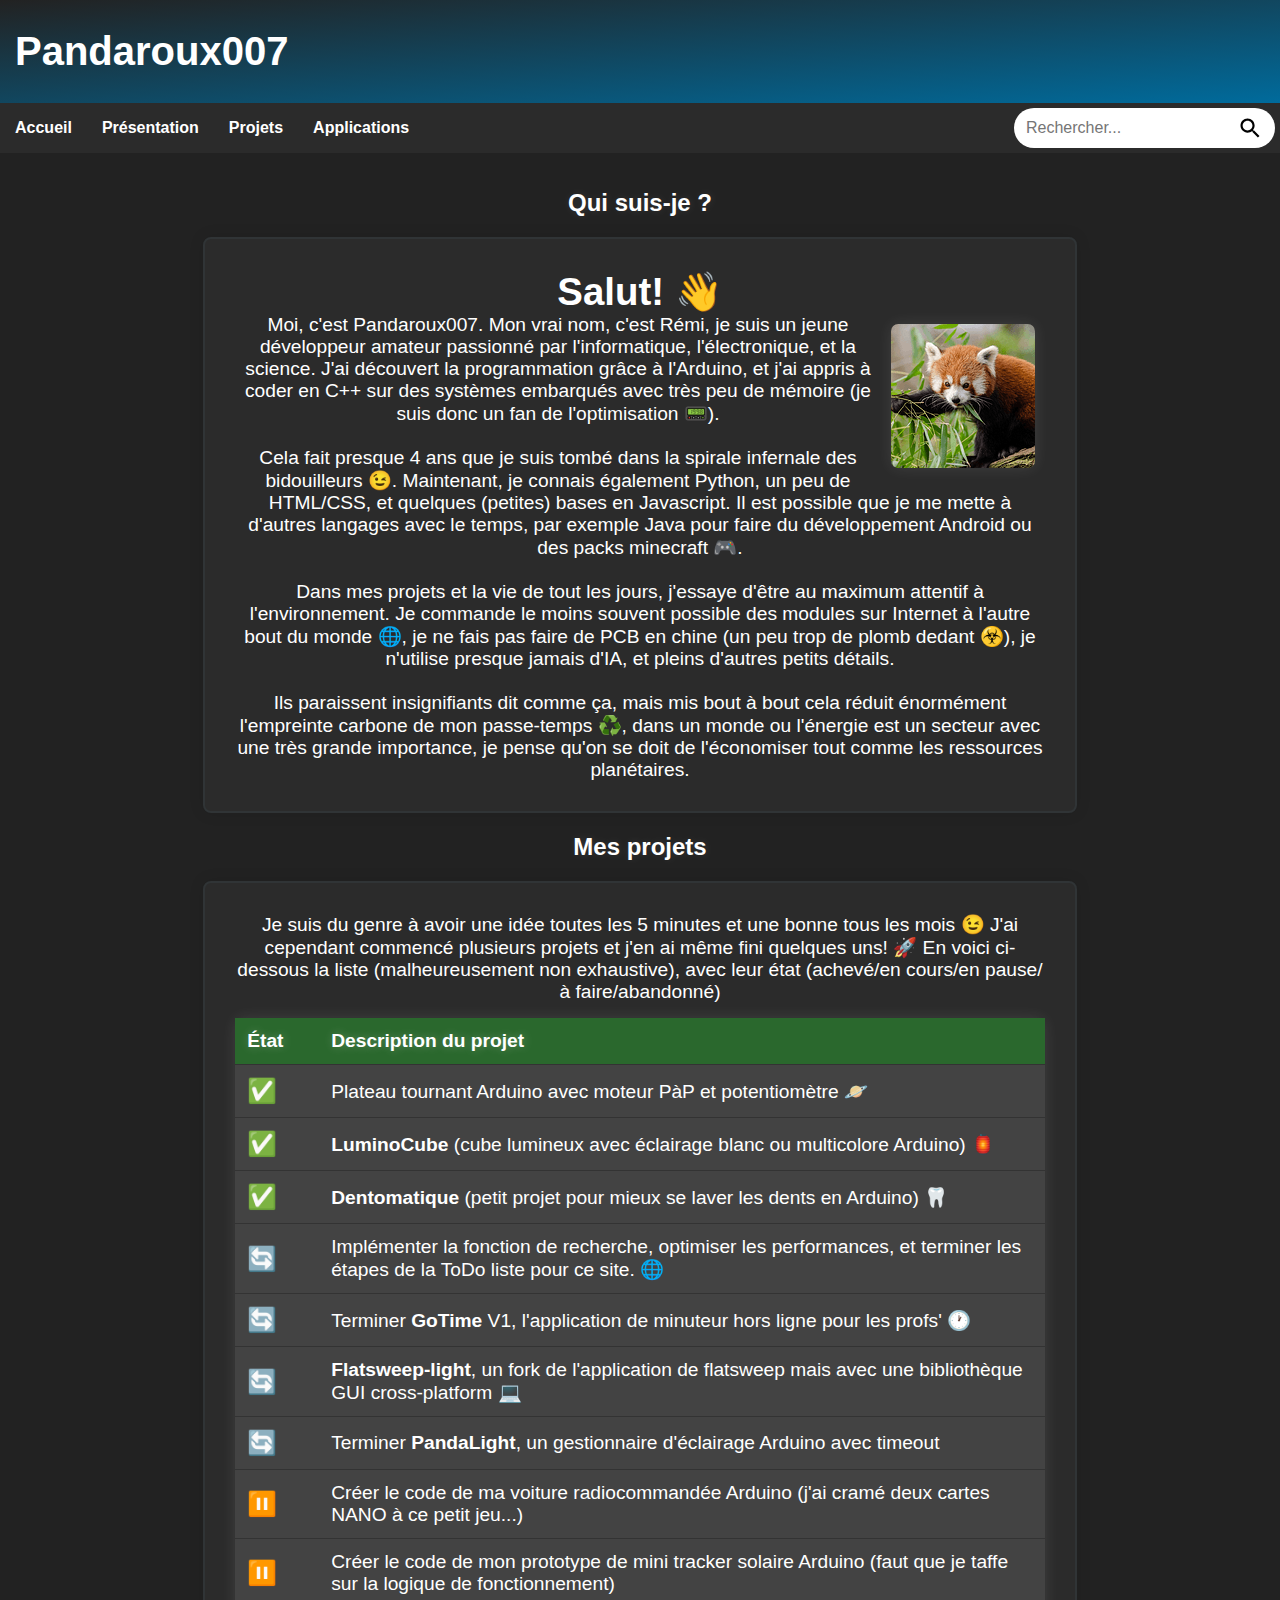
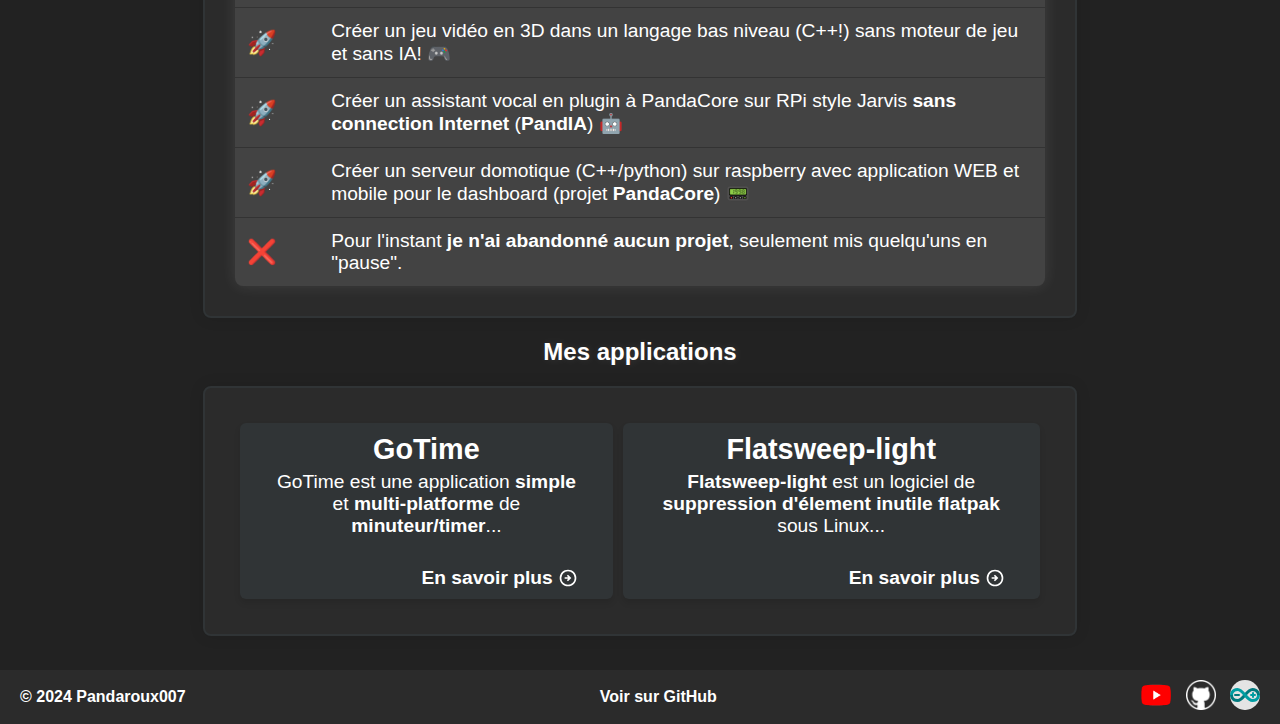
==== commit ed10ce27: "Fix to improve some accessibility points, in preparation for general code checking and adding search" ====
--- a/index.html
+++ b/index.html
@@ -41,7 +41,7 @@
             <div class="conteneur_recherche" title="Entrez un terme ici">
                 <input type="text" class="barre_de_recherche" placeholder="Rechercher..." autocomplete="on" autofocus>
                 <div class="icone-loupe-recherche">
-                    <img src="core/icons_core/recherche.svg" onmousedown="return false" onmousemove="return false" alt="Recherche" title="Rechercher" width="20px" height="20px">
+                    <img src="core/icons_core/recherche.svg" onmousedown="return false" onmousemove="return false" alt="Recherche" title="Rechercher" width="20px" height="20px" tabindex=0>
                 </div>
             </div>
         </section>
@@ -156,7 +156,7 @@
             <h2 class="titres_sections_partie_centrale" id="">Mes applications</h2>
             <section id="applications" class="sections_partie_centrale parent_cellules_internes" aria-labelledby="">
                 <div class="cellule_interne">
-                    <h2><a href="https://pandaroux007.github.io/gotime/" class="txt_lien" target="_blank">GoTime</a></h2>
+                    <h2><a href="gotime/index.html" class="txt_lien" target="_blank">GoTime</a></h2>
                     <p>
                         GoTime est une application <b>simple</b> et <b>multi-platforme</b> de <b>minuteur/timer</b>...
                     </p>
@@ -166,7 +166,7 @@
                     </a>
                 </div>
                 <div class="cellule_interne">
-                    <h2><a href="https://pandaroux007.github.io/flatsweep-light/" class="txt_lien" target="_blank">Flatsweep-light</a></h2>
+                    <h2><a href="flatsweep-light/index.html" class="txt_lien" target="_blank">Flatsweep-light</a></h2>
                     <p>
                         <b>Flatsweep-light</b> est un logiciel de <b>suppression d'élement inutile flatpak</b> sous Linux...
                     </p>
--- a/core/style_core/style_haut_bas.css
+++ b/core/style_core/style_haut_bas.css
@@ -17,7 +17,7 @@
 }
 
 .partie_centrale {
-    background: #D6D6D6;
+    background: #222222;
     text-align: center;
     flex: 1;
 	padding: 1rem;
@@ -25,7 +25,7 @@
 
 /* ------------------------ En-tête du site */
 .header {
-    background: linear-gradient(to bottom right, #000000, #00aeff);
+    background: linear-gradient(to bottom right, #222222, #006b9c);
     display: flex;
     flex-wrap: wrap;
     justify-content: space-between;
--- a/core/style_core/style_widgets.css
+++ b/core/style_core/style_widgets.css
@@ -28,7 +28,8 @@
     margin-top: 10px;
     margin-bottom: 10px;
     padding: 10px 30px;
-    color: #2B2B2B;
+    color: #fff;
+    text-shadow: rgba(255, 255, 255, 0.1) 1px 0 10px;
     font-weight: bold;
 }
 
--- a/styles/style_accueil.css
+++ b/styles/style_accueil.css
@@ -15,7 +15,7 @@
 .tableau_projets {
     width: 100%;
     border-collapse: collapse;
-    background-color: white;
+    background-color: #434343;
     box-shadow: 0 0 15px rgba(255, 255, 255, 0.1);
     border-radius: 8px;
     overflow: hidden;
@@ -29,13 +29,15 @@
 .tableau_projets td {
     padding: 12px;
     text-align: left;
-    border-bottom: 1px solid #ddd;
-    color: #2B2B2B;
+    border-bottom: 1px solid #333;
+    color: #fff;
+    
 }
 
 .tableau_projets th {
-    background-color: #4CAF50;
+    background-color: #2A682D;
     color: white;
+    text-shadow: rgba(255, 255, 255, 0.25) 1px 0 10px;
 }
 
 .colonne_etat_projet {
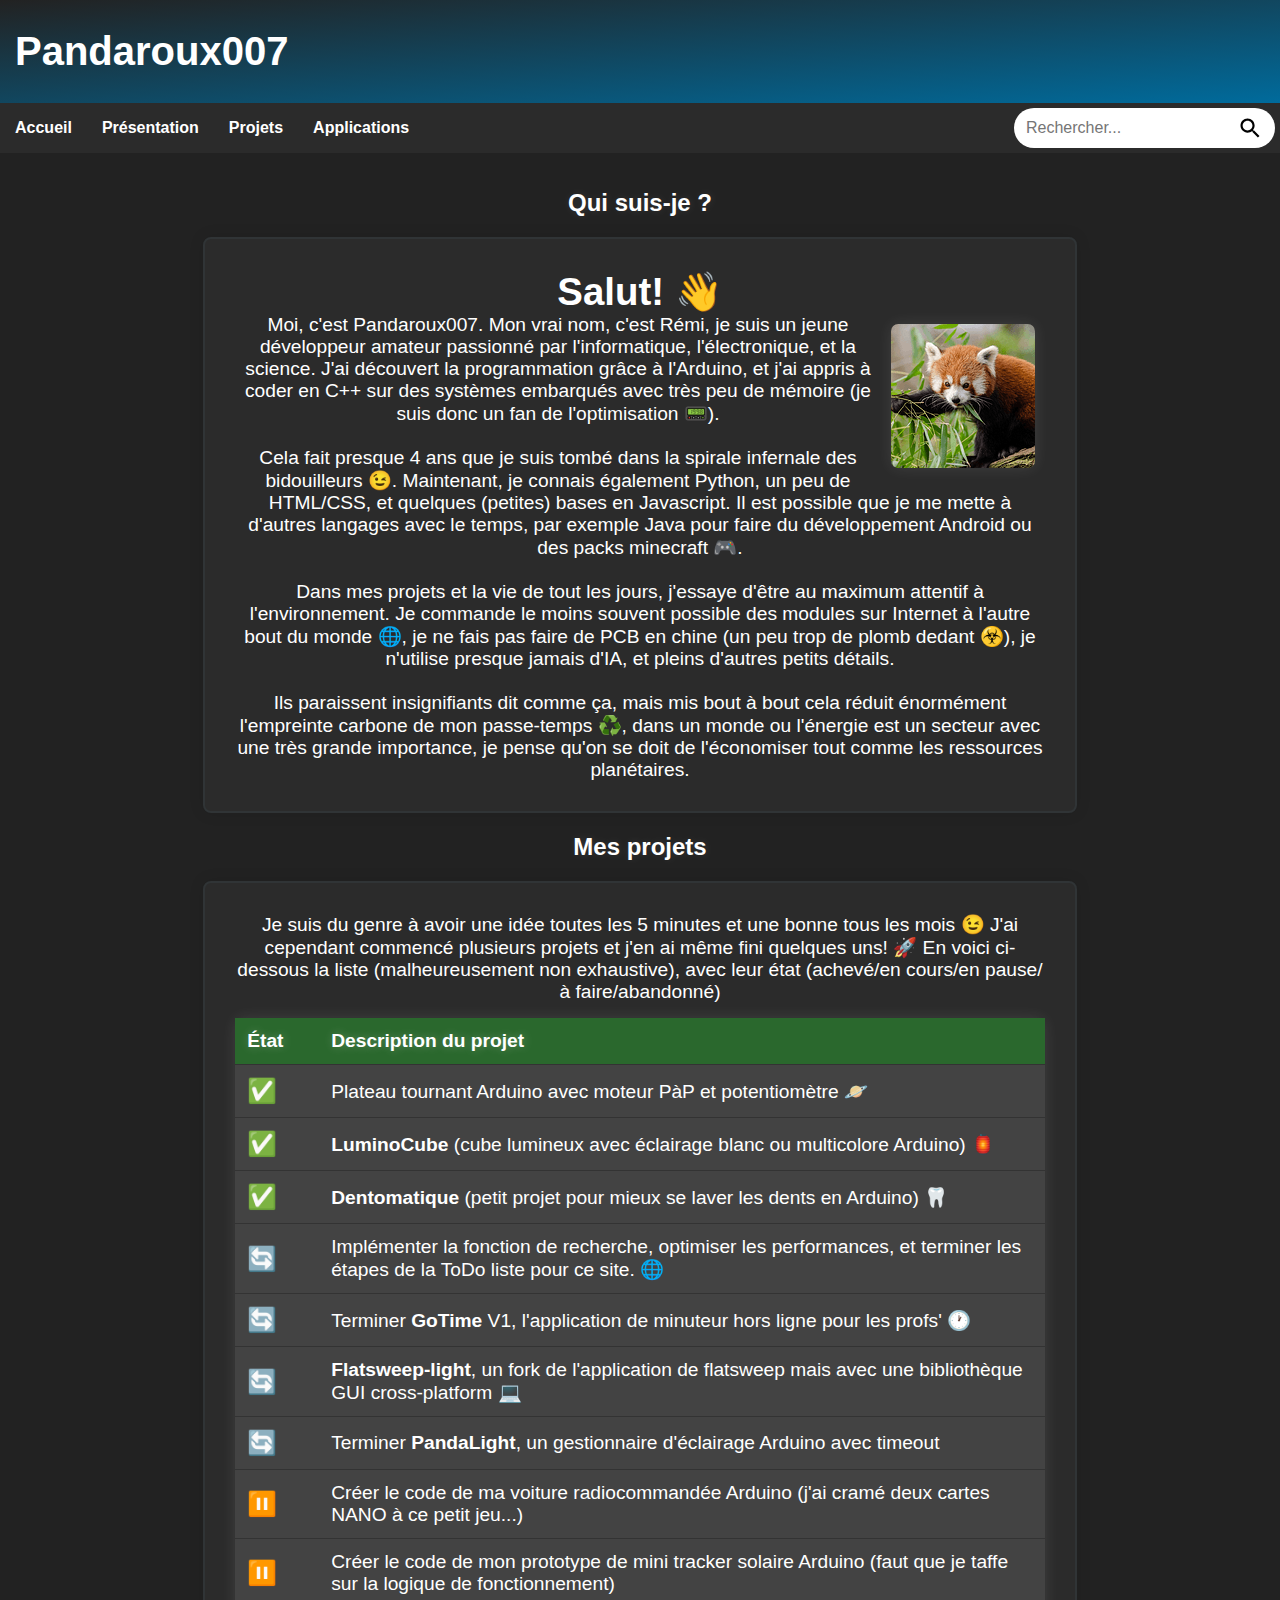
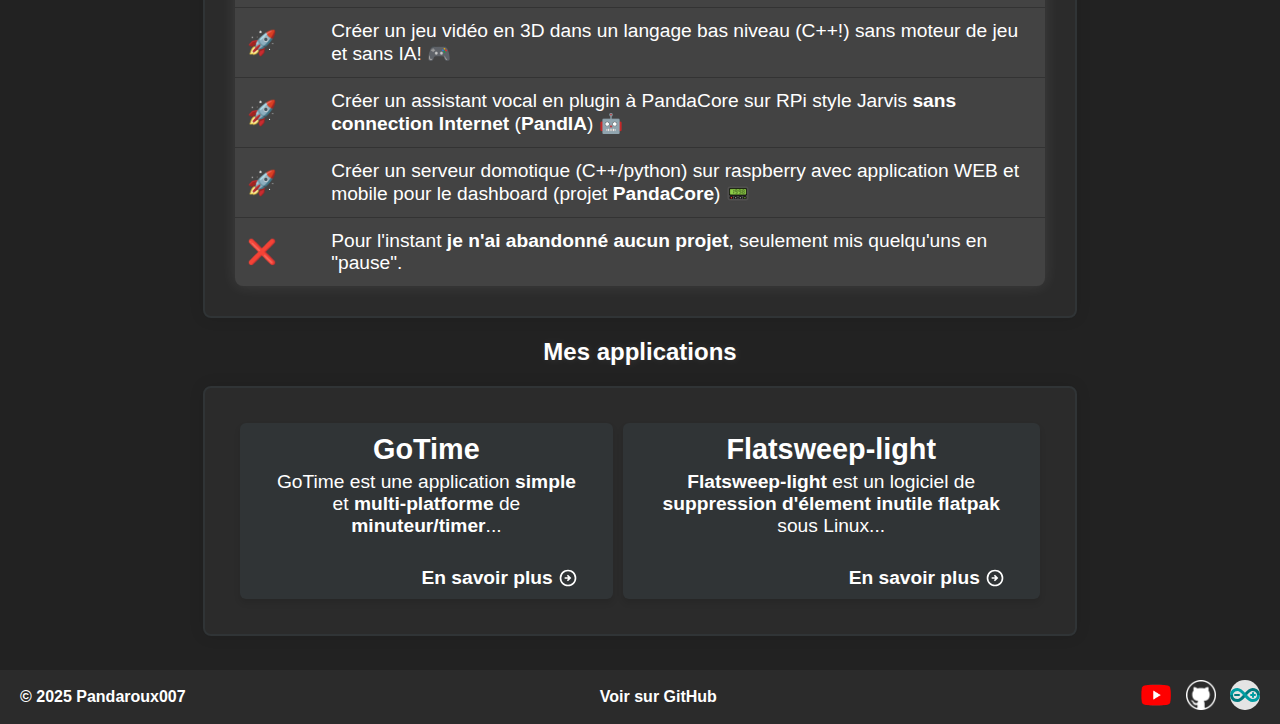
==== commit 047b43c8: "2025 copyright change" ====
--- a/index.html
+++ b/index.html
@@ -181,7 +181,7 @@
         <!--bas de page-->
         <footer class="bas_de_page" role="contentinfo">
             <div class="bas_de_page_gauche">
-                <p>&copy; 2024 Pandaroux007</p>
+                <p>&copy; 2025 Pandaroux007</p>
             </div>
             <div class="bas_de_page_centre">
                 <a href="https://www.github.com/pandaroux007/pandaroux007.github.io" target="_blank">Voir sur GitHub</a>
